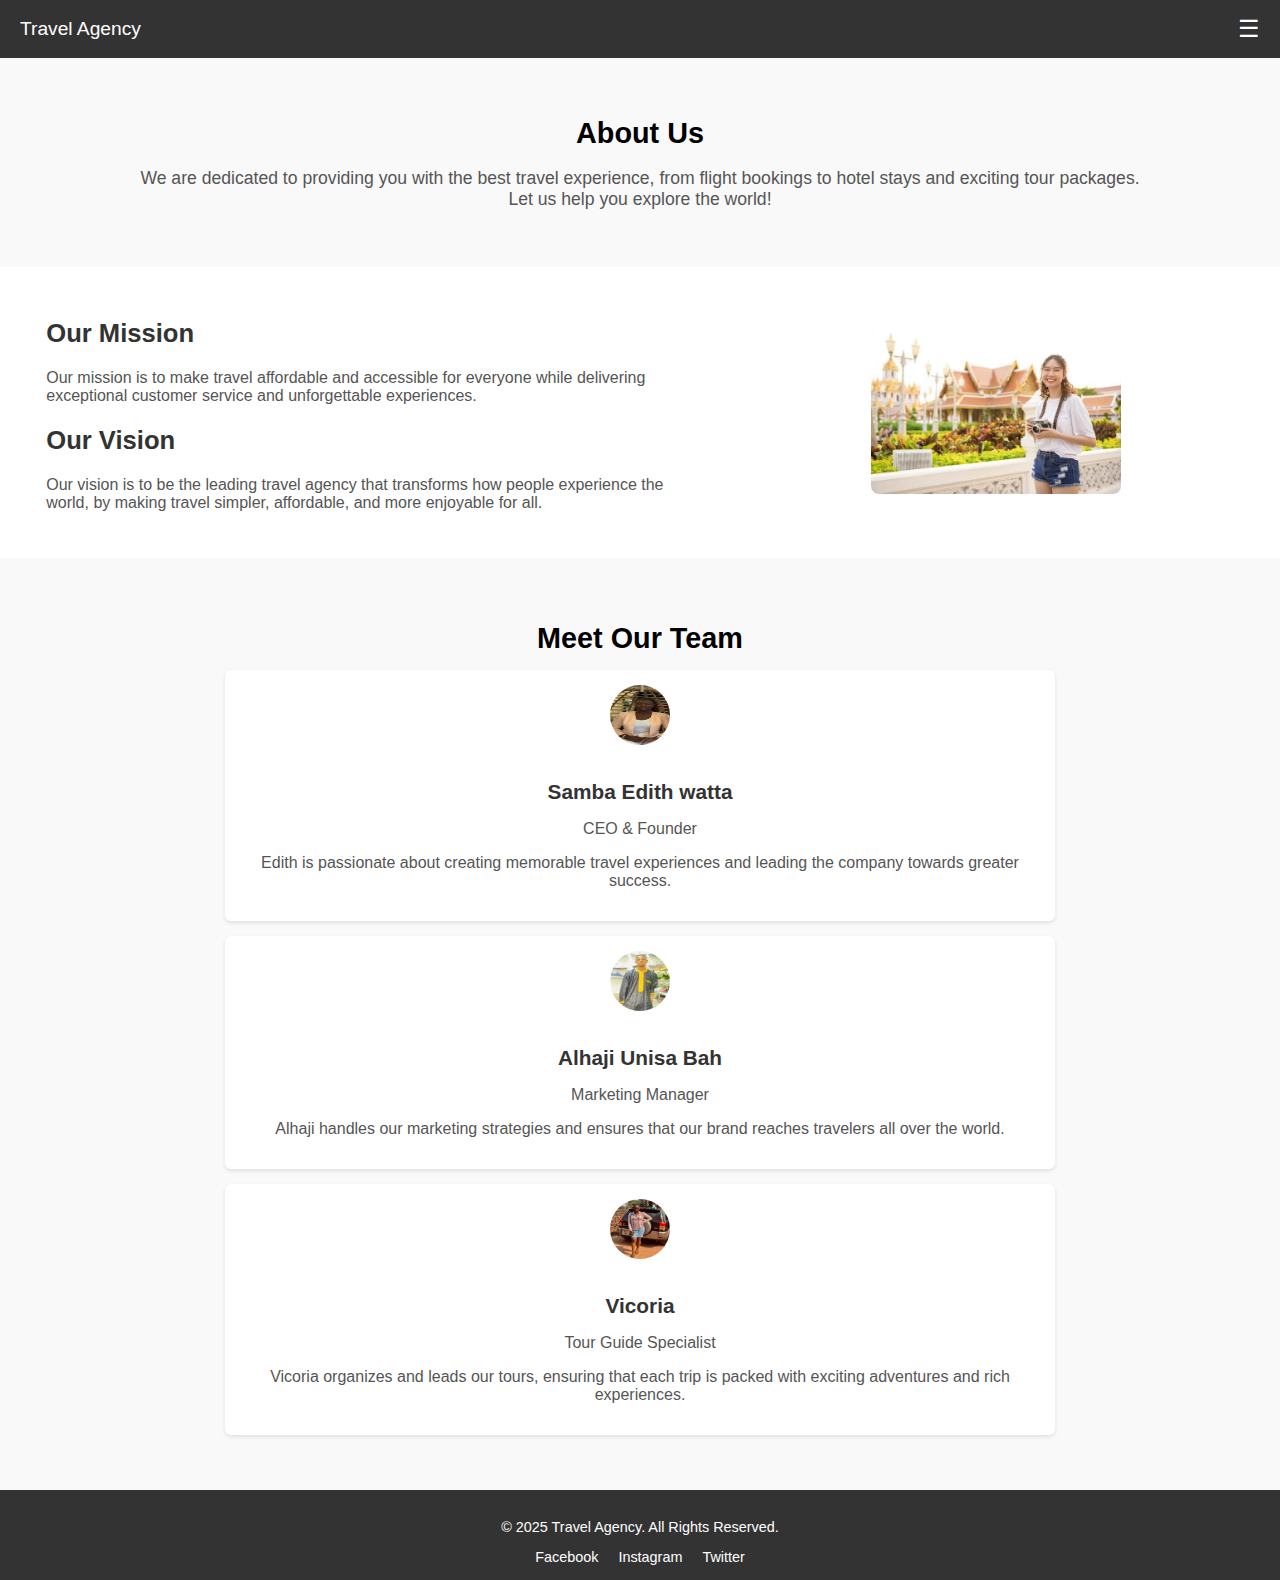
==== about.html @ 8efffda6 "first commit" ====
<!DOCTYPE html>
<html lang="en">
  <head>
    <meta charset="UTF-8" />
    <meta name="viewport" content="width=device-width, initial-scale=1.0" />
    <title>About Us - Travel Agency</title>
    <link rel="stylesheet" href="abstyle.css" />
  </head>
  <body>
    <!-- Header -->
    <header>
      <nav>
        <div class="logo">Travel Agency</div>
        <div class="hamburger" id="hamburger">&#9776;</div>
        <ul class="nav-links" id="nav-links">
          <li><a href="index.html">Home</a></li>
          <li><a href="about.html">About</a></li>
          <li><a href="service.html">Services</a></li>
          <li><a href="portfolio.html">Portfolio</a></li>
          <li><a href="contact.html">Contact</a></li>
        </ul>
      </nav>
    </header>

    <!-- About Section -->
    <section class="about">
      <div class="container">
        <h1>About Us</h1>
        <p>We are dedicated to providing you with the best travel experience, from flight bookings to hotel stays and exciting tour packages. Let us help you explore the world!</p>
      </div>
    </section>

    <!-- Mission and Vision Section -->
    <section class="mission-vision">
      <div class="container">
        <div class="content">
          <div class="miss_vision">
            <div class="mission">
              <h2>Our Mission</h2>
              <p>Our mission is to make travel affordable and accessible for everyone while delivering exceptional customer service and unforgettable experiences.</p>
            </div>
            <div class="vision">
              <h2>Our Vision</h2>
              <p>Our vision is to be the leading travel agency that transforms how people experience the world, by making travel simpler, affordable, and more enjoyable for all.</p>
            </div>
          </div>
          <div class="groupIMG">
            <div class="img">
              <img src="images/img1.jpg" alt="">
            </div>
          </div>
        </div>
        
      </div>
    </section>

    <!-- Team Profile Section -->
    <section class="team">
      <div class="container">
        <h2>Meet Our Team</h2>
        <div class="team-members">
          <div class="team-member">
            <img src="images/n1.jpeg" alt="Team Member 1" class="team-photo"  />
            <h3>Samba Edith watta</h3>
            <p>CEO & Founder</p>
            <p>Edith is passionate about creating memorable travel experiences and leading the company towards greater success.</p>
          </div>
          <div class="team-member">
            <img src="images/n2.jpeg" alt="Team Member 2" class="team-photo" />
            <h3>Alhaji Unisa Bah</h3>
            <p>Marketing Manager</p>
            <p>Alhaji handles our marketing strategies and ensures that our brand reaches travelers all over the world.</p>
          </div>
          <div class="team-member">
            <img src="images/n3.jpeg" alt="Team Member 3" class="team-photo" />
            <h3>Vicoria</h3>
            <p>Tour Guide Specialist</p>
            <p>Vicoria organizes and leads our tours, ensuring that each trip is packed with exciting adventures and rich experiences.</p>
          </div>
        </div>
      </div>
    </section>

    <!-- Footer -->
    <footer>
      <p>© 2025 Travel Agency. All Rights Reserved.</p>
      <div class="social-links">
        <a href="#">Facebook</a>
        <a href="#">Instagram</a>
        <a href="#">Twitter</a>
      </div>
    </footer>
  </body>
  <script src="abscript.js"></script>
</html>
---- abstyle.css ----
/* General Styles */
body {
    font-family: Arial, sans-serif;
    margin: 0;
    padding: 0;
    background: #f4f4f4;
}

header {
    background-color: #333;
    color: white;
    padding: 15px 20px; /* Reduced header padding for smaller screens */
}

/* Navigation Bar */
nav {
    display: flex;
    justify-content: space-between;
    align-items: center;
}

.logo {
    font-size: 1.2rem; /* Slightly smaller logo for very small screens */
}

.nav-links {
    list-style: none;
    display: none; /* Initially hidden */
    flex-direction: column;
    width: 100%;
    position: absolute;
    top: 55px; /* Adjust top position */
    left: 0;
    background-color: #333;
    z-index: 10; /* Ensure it's above other content */
}

.nav-links.active {
    display: flex;
}

.nav-links li {
    padding: 10px;
    text-align: center;
    width: 100%;
}

.nav-links a {
    color: white;
    text-decoration: none;
    padding: 10px;
    display: block; /* Make the whole area clickable */
}

/* Hamburger Icon */
.hamburger {
    display: block;
    font-size: 24px; /* Slightly smaller hamburger icon */
    cursor: pointer;
}

/* Container */
.container {
    width: 100%;
    max-width: 1000px;
    margin: 0 auto;
    padding: 0 15px;
}

/* About Section */
.about {
    text-align: center;
    padding: 40px 15px; /* Reduced padding */
    background-color: #f9f9f9;
}

.about h1 {
    font-size: 1.8rem; /* Slightly smaller heading */
    margin-bottom: 15px; /* Reduced margin */
}

.about p {
    font-size: 1.1rem; /* Slightly smaller paragraph text */
    color: #555;
}

/* Mission and Vision Section */
.mission-vision {
    padding: 30px 15px; /* Reduced padding */
    background-color: #fff;
}

.mission-vision .container {
    max-width: 95%; /* Take up more width on smaller screens */
}

/* Flex container for text and image */
.content {
    display: flex;
    flex-direction: column; /* Stack on smaller screens by default */
    align-items: center;
    text-align: center; /* Center text on smaller screens */
}

/* Mission and Vision Text */
.miss_vision {
    width: 95%; /* Take up full width */
    margin-bottom: 20px; /* Add margin below text */
}

.mission, .vision {
    margin-bottom: 15px; /* Reduced margin */
}

.mission h2, .vision h2 {
    font-size: 1.6rem; /* Smaller headings */
    color: #333;
}

.mission p, .vision p {
    font-size: 1rem; /* Smaller paragraph text */
    color: #555;
}

/* Image Container */
.groupIMG {
    width: 80%; /* Adjust image width */
    display: flex;
    justify-content: center;
}

.img {
    width: 100%; /* Make image container responsive */
    max-width: 250px; /* Limit maximum image size */
    height: auto;
}

.img img {
    width: 100%;
    height: auto;
    border-radius: 8px; /* Slightly smaller border-radius */
    object-fit: cover;
}

/* Team Section */
.team {
    text-align: center;
    padding: 40px 15px; /* Reduced padding */
    background-color: #f9f9f9;
}

.team h2 {
    font-size: 1.8rem; /* Slightly smaller heading */
    margin-bottom: 15px; /* Reduced margin */
}

.team-members {
    display: flex;
    flex-direction: column; /* Stack team members */
    align-items: center;
}

.team-member {
    width: 80%; /* Take up more width */
    padding: 15px; /* Reduced padding */
    background-color: #fff;
    box-shadow: 0 2px 4px rgba(0, 0, 0, 0.1);
    margin-bottom: 15px; /* Reduced margin */
    border-radius: 6px; /* Slightly smaller border-radius */
}

.team-photo {
    width: 60px; /* Slightly smaller photo */
    height: 60px;
    border-radius: 50%;
    margin-bottom: 10px; /* Reduced margin */
}

.team-member h3 {
    font-size: 1.3rem; /* Smaller heading */
    color: #333;
    margin-bottom: 8px; /* Reduced margin */
}

.team-member p {
    font-size: 1rem; /* Smaller paragraph text */
    color: #555;
}

/* Footer */
footer {
    background-color: #333;
    color: white;
    text-align: center;
    padding: 15px 0; /* Reduced padding */
    font-size: 0.9rem; /* Slightly smaller font */
}

.social-links {
    margin-top: 8px; /* Reduced margin */
}

.social-links a {
    color: white;
    margin: 0 8px; /* Reduced margin */
    text-decoration: none;
}

.social-links a:hover {
    text-decoration: underline;
}

/* Media Query for larger screens to revert mission-vision layout */
@media screen and (min-width: 769px) {
    .content {
        flex-direction: row;
        justify-content: space-between;
        text-align: left;
    }

    .miss_vision {
        width: 55%;
        margin-bottom: 0;
    }

    .groupIMG {
        width: 40%;
    }
}

/* Media Query for small screens (400px and below) */
@media screen and (max-width: 400px) {
    .logo {
        font-size: 1rem;
    }

    .hamburger {
        font-size: 20px;
    }

    .nav-links {
        top: 50px;
    }

    .about h1 {
        font-size: 1.6rem;
    }

    .about p {
        font-size: 0.95rem;
    }

    .mission h2, .vision h2 {
        font-size: 1.4rem;
    }

    .mission p, .vision p {
        font-size: 0.9rem;
    }

    .groupIMG {
        width: 90%;
    }

    .img {
        max-width: 200px;
    }

    .team h2 {
        font-size: 1.6rem;
    }

    .team-member {
        width: 95%;
        padding: 10px;
    }

    .team-photo {
        width: 50px;
        height: 50px;
        margin-bottom: 6px;
    }

    .team-member h3 {
        font-size: 1.2rem;
        margin-bottom: 4px;
    }

    .team-member p {
        font-size: 0.9rem;
    }

    footer {
        padding: 10px 0;
        font-size: 0.8rem;
    }

    .social-links a {
        margin: 0 5px;
    }
}
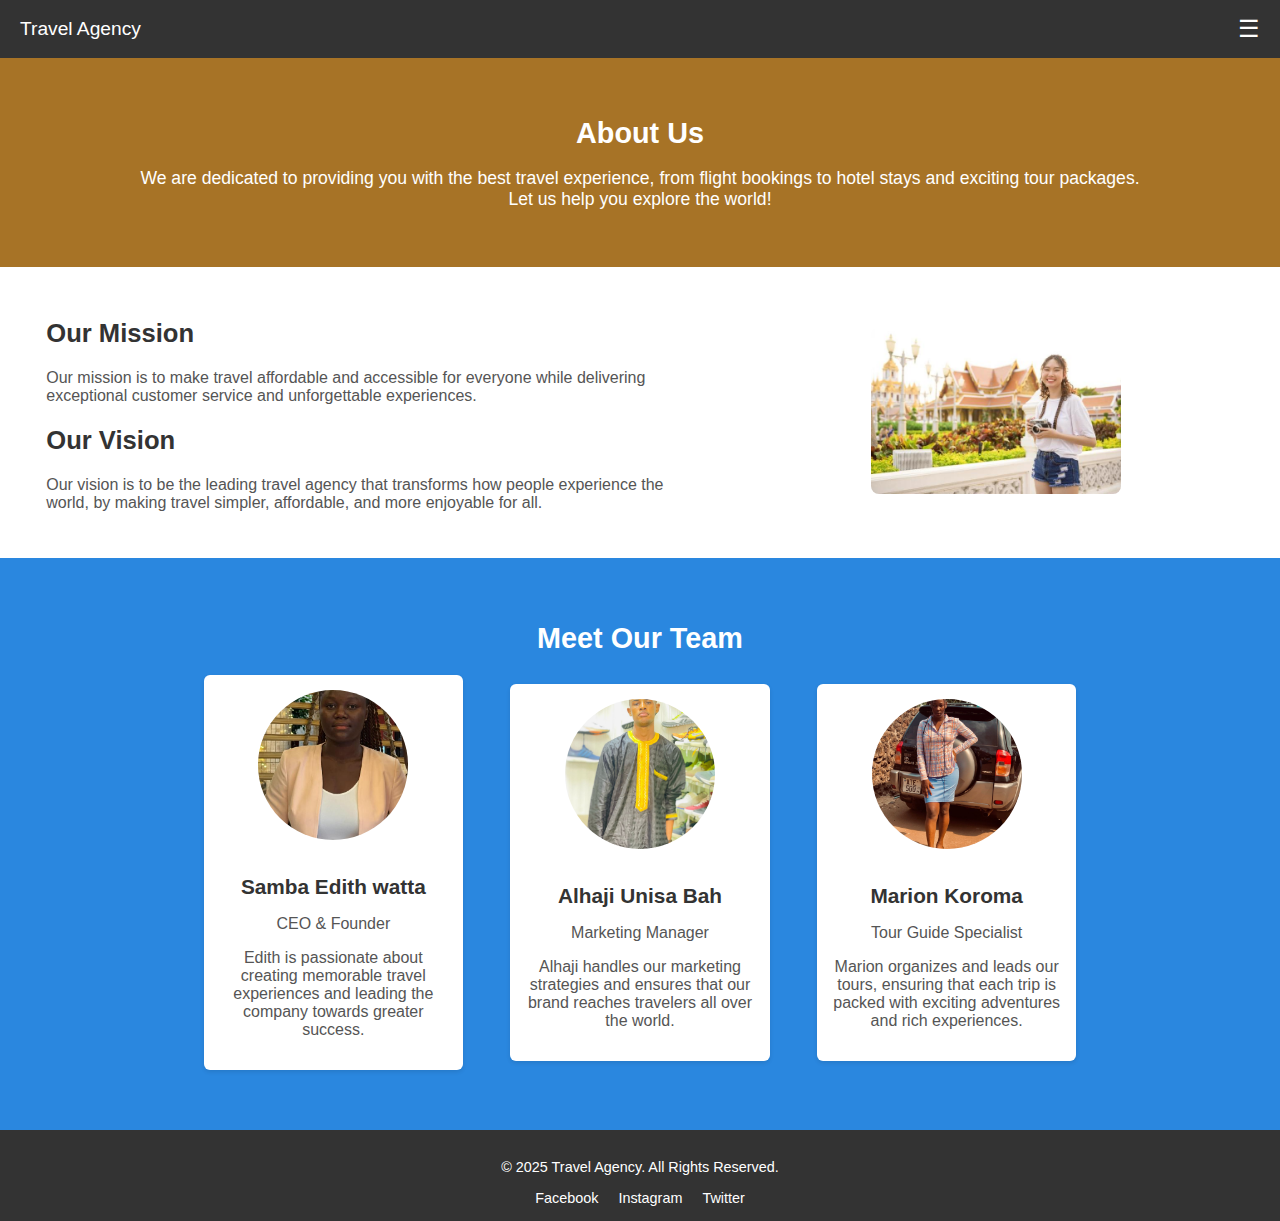
==== commit b8bb7ebb: "second commit" ====
--- a/about.html
+++ b/about.html
@@ -73,9 +73,9 @@
           </div>
           <div class="team-member">
             <img src="images/n3.jpeg" alt="Team Member 3" class="team-photo" />
-            <h3>Vicoria</h3>
+            <h3>Marion Koroma</h3>
             <p>Tour Guide Specialist</p>
-            <p>Vicoria organizes and leads our tours, ensuring that each trip is packed with exciting adventures and rich experiences.</p>
+            <p>Marion organizes and leads our tours, ensuring that each trip is packed with exciting adventures and rich experiences.</p>
           </div>
         </div>
       </div>
--- a/abstyle.css
+++ b/abstyle.css
@@ -1,4 +1,4 @@
-/* General Styles */
+/* General Styles (as provided) */
 body {
     font-family: Arial, sans-serif;
     margin: 0;
@@ -9,10 +9,10 @@
 header {
     background-color: #333;
     color: white;
-    padding: 15px 20px; /* Reduced header padding for smaller screens */
-}
-
-/* Navigation Bar */
+    padding: 15px 20px;
+}
+
+/* Navigation Bar (as provided) */
 nav {
     display: flex;
     justify-content: space-between;
@@ -20,19 +20,19 @@
 }
 
 .logo {
-    font-size: 1.2rem; /* Slightly smaller logo for very small screens */
+    font-size: 1.2rem;
 }
 
 .nav-links {
     list-style: none;
-    display: none; /* Initially hidden */
+    display: none;
     flex-direction: column;
     width: 100%;
     position: absolute;
-    top: 55px; /* Adjust top position */
+    top: 55px;
     left: 0;
     background-color: #333;
-    z-index: 10; /* Ensure it's above other content */
+    z-index: 10;
 }
 
 .nav-links.active {
@@ -49,17 +49,17 @@
     color: white;
     text-decoration: none;
     padding: 10px;
-    display: block; /* Make the whole area clickable */
-}
-
-/* Hamburger Icon */
+    display: block;
+}
+
+/* Hamburger Icon (as provided) */
 .hamburger {
     display: block;
-    font-size: 24px; /* Slightly smaller hamburger icon */
+    font-size: 24px;
     cursor: pointer;
 }
 
-/* Container */
+/* Container (as provided) */
 .container {
     width: 100%;
     max-width: 1000px;
@@ -67,142 +67,152 @@
     padding: 0 15px;
 }
 
-/* About Section */
+/* About Section (as provided) */
 .about {
     text-align: center;
-    padding: 40px 15px; /* Reduced padding */
-    background-color: #f9f9f9;
+    padding: 40px 15px;
+    background-color: #a77326;
 }
 
 .about h1 {
-    font-size: 1.8rem; /* Slightly smaller heading */
-    margin-bottom: 15px; /* Reduced margin */
+    font-size: 1.8rem;
+    margin-bottom: 15px;
+    color: white;
 }
 
 .about p {
-    font-size: 1.1rem; /* Slightly smaller paragraph text */
-    color: #555;
-}
-
-/* Mission and Vision Section */
+    font-size: 1.1rem;
+    color: white;
+}
+
+/* Mission and Vision Section (as provided) */
 .mission-vision {
-    padding: 30px 15px; /* Reduced padding */
+    padding: 30px 15px;
     background-color: #fff;
 }
 
 .mission-vision .container {
-    max-width: 95%; /* Take up more width on smaller screens */
-}
-
-/* Flex container for text and image */
+    max-width: 95%;
+}
+
+/* Flex container for text and image (as provided) */
 .content {
     display: flex;
-    flex-direction: column; /* Stack on smaller screens by default */
+    flex-direction: column;
     align-items: center;
-    text-align: center; /* Center text on smaller screens */
-}
-
-/* Mission and Vision Text */
+    text-align: center;
+}
+
+/* Mission and Vision Text (as provided) */
 .miss_vision {
-    width: 95%; /* Take up full width */
-    margin-bottom: 20px; /* Add margin below text */
-}
-
-.mission, .vision {
-    margin-bottom: 15px; /* Reduced margin */
-}
-
-.mission h2, .vision h2 {
-    font-size: 1.6rem; /* Smaller headings */
+    width: 95%;
+    margin-bottom: 20px;
+}
+
+.mission,
+.vision {
+    margin-bottom: 15px;
+}
+
+.mission h2,
+.vision h2 {
+    font-size: 1.6rem;
     color: #333;
 }
 
-.mission p, .vision p {
-    font-size: 1rem; /* Smaller paragraph text */
+.mission p,
+.vision p {
+    font-size: 1rem;
     color: #555;
 }
 
-/* Image Container */
+/* Image Container (as provided) */
 .groupIMG {
-    width: 80%; /* Adjust image width */
+    width: 80%;
     display: flex;
     justify-content: center;
 }
 
 .img {
-    width: 100%; /* Make image container responsive */
-    max-width: 250px; /* Limit maximum image size */
+    width: 100%;
+    max-width: 250px;
     height: auto;
 }
 
 .img img {
     width: 100%;
     height: auto;
-    border-radius: 8px; /* Slightly smaller border-radius */
+    border-radius: 8px;
     object-fit: cover;
 }
 
-/* Team Section */
+/* Team Section (modified for small screens) */
 .team {
     text-align: center;
-    padding: 40px 15px; /* Reduced padding */
-    background-color: #f9f9f9;
+    padding: 40px 15px;
+    background-color: #2a87df;
 }
 
 .team h2 {
-    font-size: 1.8rem; /* Slightly smaller heading */
-    margin-bottom: 15px; /* Reduced margin */
+    font-size: 1.8rem;
+    margin-bottom: 15px;
+    color: white;
 }
 
 .team-members {
-    display: flex;
-    flex-direction: column; /* Stack team members */
-    align-items: center;
+    display: grid;
+    grid-template-columns: 1fr; /* Single column by default for small screens */
+    gap: 20px;
+    place-items: center;
+    max-width: 90%;
+    margin: 20px auto;
 }
 
 .team-member {
-    width: 80%; /* Take up more width */
-    padding: 15px; /* Reduced padding */
+    width: 95%; /* Take up more width on small screens */
+    padding: 15px;
     background-color: #fff;
     box-shadow: 0 2px 4px rgba(0, 0, 0, 0.1);
-    margin-bottom: 15px; /* Reduced margin */
-    border-radius: 6px; /* Slightly smaller border-radius */
+    border-radius: 6px;
+    text-align: center;
+    margin-left: 0px;
 }
 
 .team-photo {
-    width: 60px; /* Slightly smaller photo */
-    height: 60px;
+    width: 120px;
+    height: 120px;
     border-radius: 50%;
-    margin-bottom: 10px; /* Reduced margin */
+    margin-bottom: 10px;
+    object-fit: cover;
 }
 
 .team-member h3 {
-    font-size: 1.3rem; /* Smaller heading */
+    font-size: 1.3rem;
     color: #333;
-    margin-bottom: 8px; /* Reduced margin */
+    margin-bottom: 8px;
 }
 
 .team-member p {
-    font-size: 1rem; /* Smaller paragraph text */
+    font-size: 1rem;
     color: #555;
 }
 
-/* Footer */
+/* Footer (as provided) */
 footer {
     background-color: #333;
     color: white;
     text-align: center;
-    padding: 15px 0; /* Reduced padding */
-    font-size: 0.9rem; /* Slightly smaller font */
+    padding: 15px 0;
+    font-size: 0.9rem;
 }
 
 .social-links {
-    margin-top: 8px; /* Reduced margin */
+    margin-top: 8px;
 }
 
 .social-links a {
     color: white;
-    margin: 0 8px; /* Reduced margin */
+    margin: 0 8px;
     text-decoration: none;
 }
 
@@ -210,7 +220,7 @@
     text-decoration: underline;
 }
 
-/* Media Query for larger screens to revert mission-vision layout */
+/* Media Query for larger screens to revert mission-vision layout (as provided) */
 @media screen and (min-width: 769px) {
     .content {
         flex-direction: row;
@@ -228,7 +238,24 @@
     }
 }
 
-/* Media Query for small screens (400px and below) */
+/* Media Query for larger screens for team members */
+@media screen and (min-width: 601px) {
+    .team-members {
+        grid-template-columns: repeat(auto-fit, minmax(250px, 1fr));
+    
+    }
+
+    .team-member {
+        width: 80%; /* Adjust width for larger screens if needed */
+    }
+
+    .team-photo {
+        width: 150px; /* Adjust photo size for larger screens */
+        height: 150px;
+    }
+}
+
+/* Media Query for very small screens (as provided) */
 @media screen and (max-width: 400px) {
     .logo {
         font-size: 1rem;
@@ -250,11 +277,13 @@
         font-size: 0.95rem;
     }
 
-    .mission h2, .vision h2 {
+    .mission h2,
+    .vision h2 {
         font-size: 1.4rem;
     }
 
-    .mission p, .vision p {
+    .mission p,
+    .vision p {
         font-size: 0.9rem;
     }
 
@@ -273,12 +302,12 @@
     .team-member {
         width: 95%;
         padding: 10px;
+ 
     }
 
     .team-photo {
-        width: 50px;
-        height: 50px;
-        margin-bottom: 6px;
+        width: 100px;
+        height: 100px;
     }
 
     .team-member h3 {
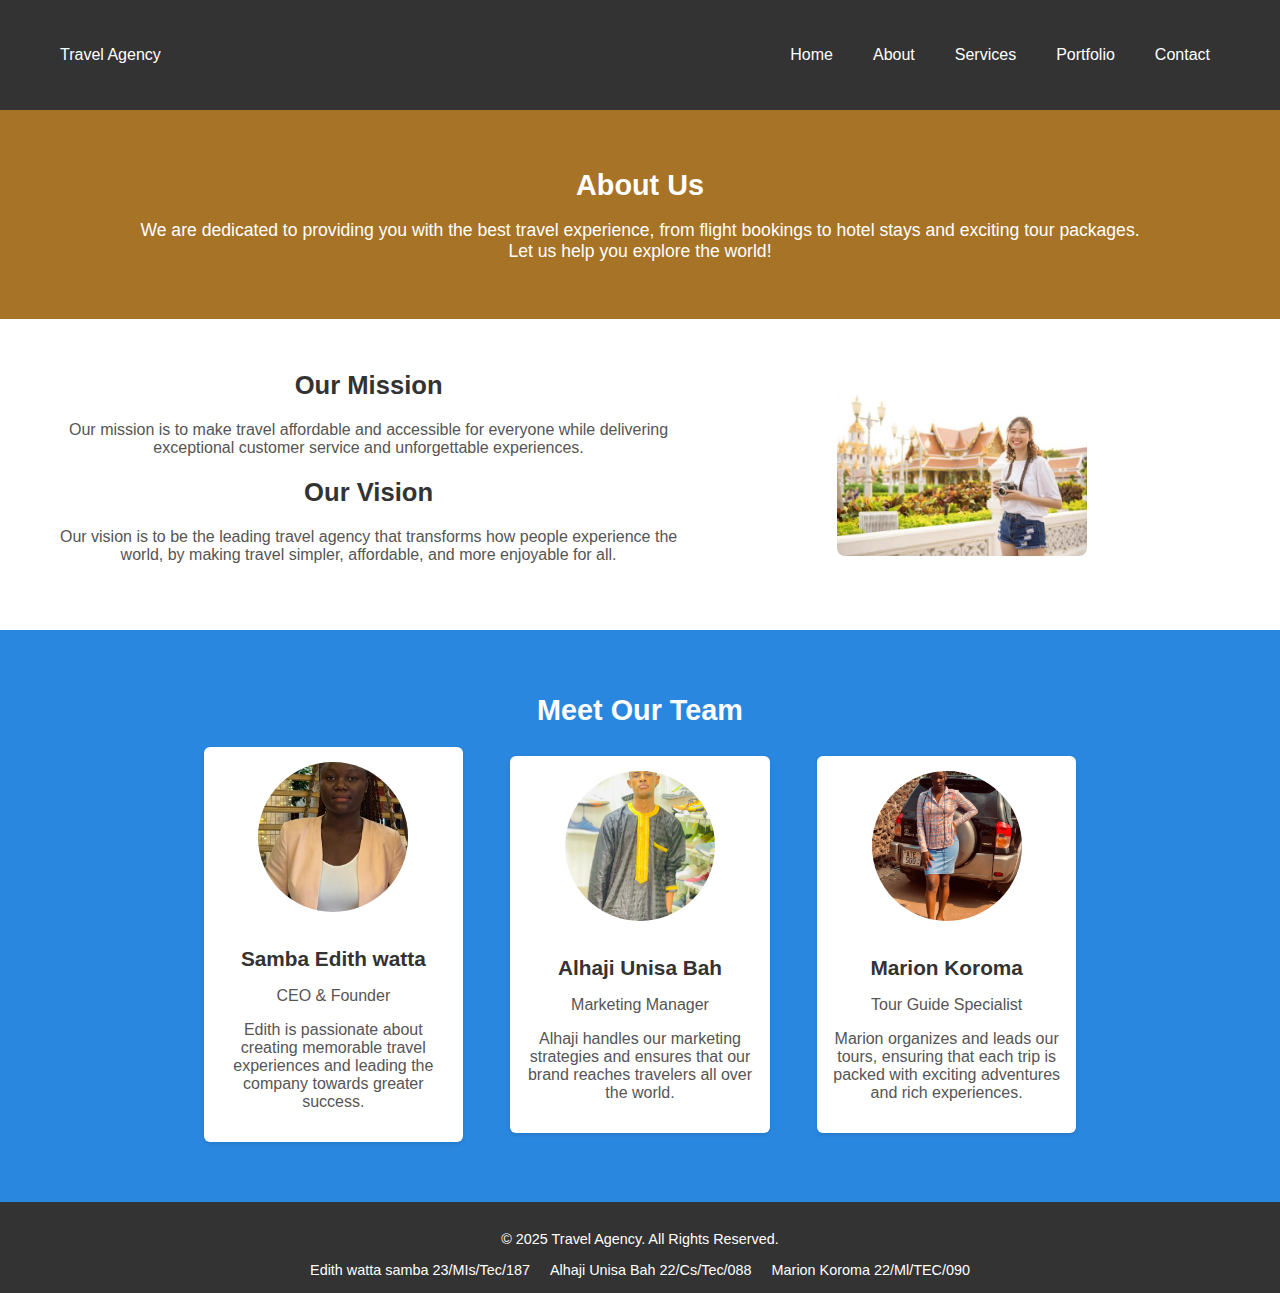
==== commit f58cbfe0: "footer update" ====
--- a/about.html
+++ b/about.html
@@ -85,9 +85,9 @@
     <footer>
       <p>© 2025 Travel Agency. All Rights Reserved.</p>
       <div class="social-links">
-        <a href="#">Facebook</a>
-        <a href="#">Instagram</a>
-        <a href="#">Twitter</a>
+        <a href="#">Edith watta samba 23/MIs/Tec/187</a>
+        <a href="#">Alhaji Unisa Bah 22/Cs/Tec/088</a>
+        <a href="#">Marion Koroma 22/Ml/TEC/090</a>
       </div>
     </footer>
   </body>
--- a/abstyle.css
+++ b/abstyle.css
@@ -4,69 +4,57 @@
     margin: 0;
     padding: 0;
     background: #f4f4f4;
+    overflow-x: hidden; /* Temporary for debugging */
 }
 
 header {
     background-color: #333;
     color: white;
-    padding: 15px 20px;
-}
-
-/* Navigation Bar (as provided) */
+    padding: 15px 30px;
+}
+
+/* Navigation Bar */
 nav {
     display: flex;
     justify-content: space-between;
+    background: #333;
+    color: white;
+    padding: 15px 30px;
     align-items: center;
-}
-
-.logo {
-    font-size: 1.2rem;
 }
 
 .nav-links {
     list-style: none;
-    display: none;
-    flex-direction: column;
-    width: 100%;
-    position: absolute;
-    top: 55px;
-    left: 0;
-    background-color: #333;
-    z-index: 10;
-}
-
-.nav-links.active {
     display: flex;
+    gap: 20px;
 }
 
 .nav-links li {
-    padding: 10px;
-    text-align: center;
-    width: 100%;
+    position: relative;
 }
 
 .nav-links a {
     color: white;
     text-decoration: none;
     padding: 10px;
-    display: block;
-}
-
-/* Hamburger Icon (as provided) */
+}
+
+
+
+/* Hamburger Icon (Hidden on Desktop) */
 .hamburger {
-    display: block;
-    font-size: 24px;
+    display: none;
+    font-size: 30px;
     cursor: pointer;
 }
 
-/* Container (as provided) */
+/* Container */
 .container {
     width: 100%;
     max-width: 1000px;
     margin: 0 auto;
     padding: 0 15px;
 }
-
 /* About Section (as provided) */
 .about {
     text-align: center;
@@ -98,7 +86,7 @@
 /* Flex container for text and image (as provided) */
 .content {
     display: flex;
-    flex-direction: column;
+    flex-direction: row;
     align-items: center;
     text-align: center;
 }
@@ -221,9 +209,40 @@
 }
 
 /* Media Query for larger screens to revert mission-vision layout (as provided) */
-@media screen and (min-width: 769px) {
+@media screen and (max-width: 768px) {
+    /* Hamburger menu display */
+    .hamburger {
+        display: block;
+    }
+
+    /* Hide the nav-links by default */
+    .nav-links {
+        display: none;
+        flex-direction: column;
+        width: 100%;
+        position: absolute;
+        top: 60px;
+        left: 0;
+        background-color: #333;
+    }
+
+    .nav-links.active {
+        display: flex;
+    }
+
+    .nav-links li {
+        padding: 10px;
+        text-align: center;
+        width: 100%;
+    }
+
+    .nav-links a {
+        padding: 10px;
+    }
+
+
     .content {
-        flex-direction: row;
+        flex-direction: column;
         justify-content: space-between;
         text-align: left;
     }
@@ -236,7 +255,24 @@
     .groupIMG {
         width: 40%;
     }
-}
+
+    
+}
+
+@media screen and (max-width: 400px) {
+    .social-links{
+        display: flex;
+        flex-direction: column;
+        gap: 5px;
+    }
+}
+
+
+
+
+
+
+
 
 /* Media Query for larger screens for team members */
 @media screen and (min-width: 601px) {
